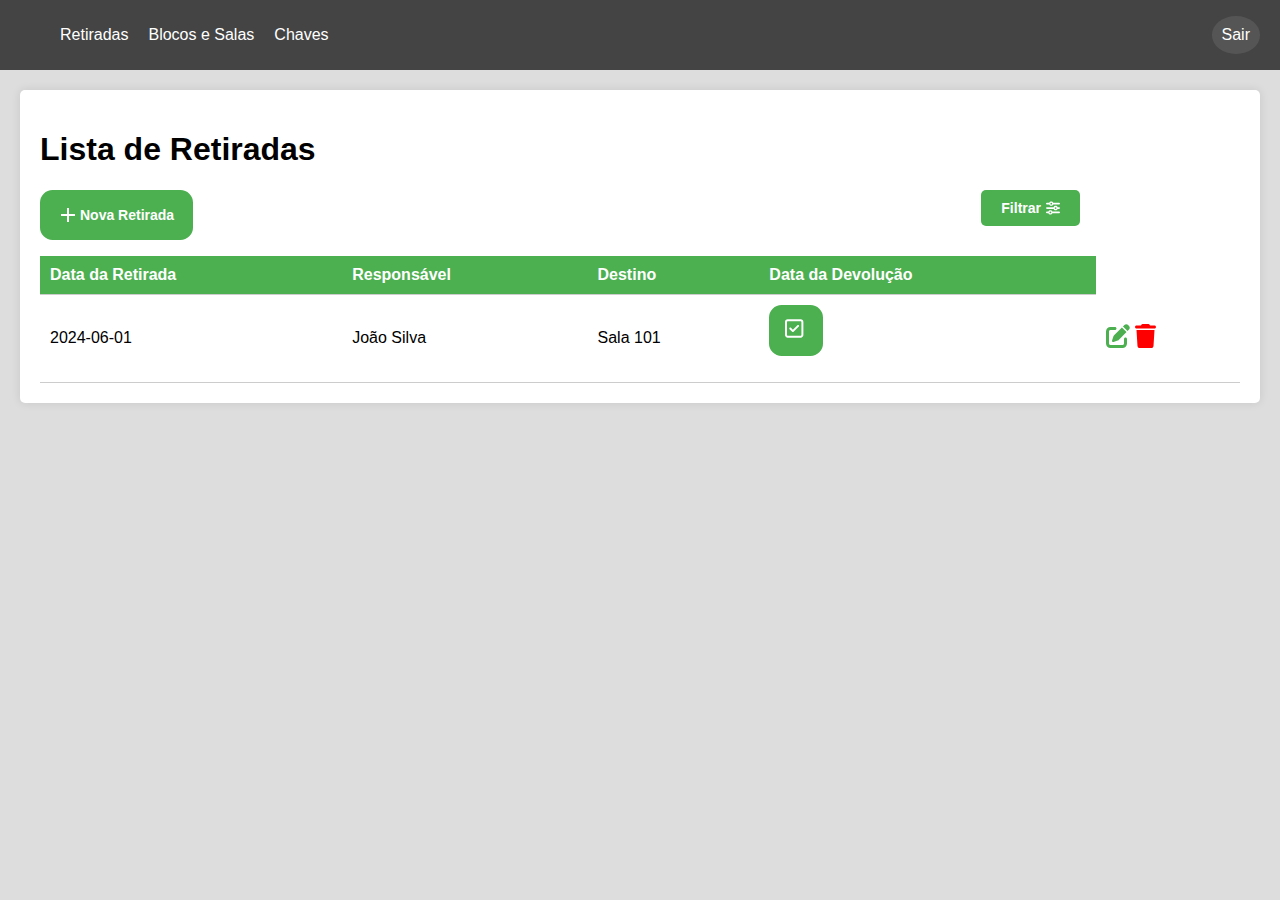
==== listaretiradas.html @ 1823c3ab "commit inicial" ====
<!DOCTYPE html>
<html lang="en">
<head>
    <meta charset="UTF-8">
    <meta name="viewport" content="width=device-width, initial-scale=1.0">
    <link rel="stylesheet" href="listaretiradas.css">
    <title>Lista de Retiradas</title>
</head>
<body>
    <nav>
        <ul>
            <li><a href="#">Retiradas</a></li>
            <li><a href="#">Blocos e Salas</a></li>
            <li><a href="#">Chaves</a></li>
        </ul>
        <div class="user-icon"><a href="#">Sair</a></div>
    </nav>

    <main>
        <section class="section-p">
            <h1>Lista de Retiradas</h1>

            <a href="#">
                <button>
                    <span>
                      <svg xmlns="http://www.w3.org/2000/svg" viewBox="0 0 24 24" width="24" height="24"><path fill="none" d="M0 0h24v24H0z"></path><path fill="currentColor" d="M11 11V5h2v6h6v2h-6v6h-2v-6H5v-2z"></path></svg>Nova Retirada
                    </span>
                </button>
            </a>
            <button class="btn-filtrar" onclick="abrirFiltro()">
                Filtrar
                <svg xmlns="http://www.w3.org/2000/svg" height="1em" viewBox="0 0 512 512">
                    <path d="M0 416c0 17.7 14.3 32 32 32l54.7 0c12.3 28.3 40.5 48 73.3 48s61-19.7 73.3-48L480 448c17.7 0 32-14.3 32-32s-14.3-32-32-32l-246.7 0c-12.3-28.3-40.5-48-73.3-48s-61 19.7-73.3 48L32 384c-17.7 0-32 14.3-32 32zm128 0a32 32 0 1 1 64 0 32 32 0 1 1 -64 0zM320 256a32 32 0 1 1 64 0 32 32 0 1 1 -64 0zm32-80c-32.8 0-61 19.7-73.3 48L32 224c-17.7 0-32 14.3-32 32s14.3 32 32 32l246.7 0c12.3 28.3 40.5 48 73.3 48s61-19.7 73.3-48l54.7 0c17.7 0 32-14.3 32-32s-14.3-32-32-32l-54.7 0c-12.3-28.3-40.5-48-73.3-48zM192 128a32 32 0 1 1 0-64 32 32 0 1 1 0 64zm73.3-64C253 35.7 224.8 16 192 16s-61 19.7-73.3 48L32 64C14.3 64 0 78.3 0 96s14.3 32 32 32l86.7 0c12.3 28.3 40.5 48 73.3 48s61-19.7 73.3-48L480 128c17.7 0 32-14.3 32-32s-14.3-32-32-32L265.3 64z"/>
                </svg>
            </button>
            <table>
                <thead>
                    <tr>
                        <th>Data da Retirada</th>
                        <th>Responsável</th>
                        <th>Destino</th>
                        <th>Data da Devolução</th>
                    </tr>
                </thead>
                <tbody>
                    <!-- Exemplo de dados de retirada -->
                    <tr>
                        <td>2024-06-01</td>
                        <td>João Silva</td>
                        <td>Sala 101</td>
                        <td><button onclick="abrirModal()"><svg class="c-icon" xmlns="http://www.w3.org/2000/svg" height="1.5em" viewBox="0 0 448 512"><style>svg.c-icon{fill:#fff; cursor: pointer;}</style><path d="M64 80c-8.8 0-16 7.2-16 16V416c0 8.8 7.2 16 16 16H384c8.8 0 16-7.2 16-16V96c0-8.8-7.2-16-16-16H64zM0 96C0 60.7 28.7 32 64 32H384c35.3 0 64 28.7 64 64V416c0 35.3-28.7 64-64 64H64c-35.3 0-64-28.7-64-64V96zM337 209L209 337c-9.4 9.4-24.6 9.4-33.9 0l-64-64c-9.4-9.4-9.4-24.6 0-33.9s24.6-9.4 33.9 0l47 47L303 175c9.4-9.4 24.6-9.4 33.9 0s9.4 24.6 0 33.9z"/></svg></button></td>
                        <td>
                            <a href="#"><svg class="edit-icon" xmlns="http://www.w3.org/2000/svg" height="1.5em" viewBox="0 0 512 512"><style>svg.edit-icon{fill:#4caf50}</style><path d="M471.6 21.7c-21.9-21.9-57.3-21.9-79.2 0L362.3 51.7l97.9 97.9 30.1-30.1c21.9-21.9 21.9-57.3 0-79.2L471.6 21.7zm-299.2 220c-6.1 6.1-10.8 13.6-13.5 21.9l-29.6 88.8c-2.9 8.6-.6 18.1 5.8 24.6s15.9 8.7 24.6 5.8l88.8-29.6c8.2-2.7 15.7-7.4 21.9-13.5L437.7 172.3 339.7 74.3 172.4 241.7zM96 64C43 64 0 107 0 160V416c0 53 43 96 96 96H352c53 0 96-43 96-96V320c0-17.7-14.3-32-32-32s-32 14.3-32 32v96c0 17.7-14.3 32-32 32H96c-17.7 0-32-14.3-32-32V160c0-17.7 14.3-32 32-32h96c17.7 0 32-14.3 32-32s-14.3-32-32-32H96z"/></svg></a>
                            <a href="#">
                                <svg xmlns="http://www.w3.org/2000/svg" height="1.5em" viewBox="0 0 448 512"><style>svg{fill:red}</style><path d="M135.2 17.7L128 32H32C14.3 32 0 46.3 0 64S14.3 96 32 96H416c17.7 0 32-14.3 32-32s-14.3-32-32-32H320l-7.2-14.3C307.4 6.8 296.3 0 284.2 0H163.8c-12.1 0-23.2 6.8-28.6 17.7zM416 128H32L53.2 467c1.6 25.3 22.6 45 47.9 45H346.9c25.3 0 46.3-19.7 47.9-45L416 128z"/></svg>
                            </a>
                        </td>
                    </tr>
                </tbody>
            </table>
        </section>
        <dialog id="filtrar">
            <h3>Filtrar</h3>
            <form action="#" method="post">
                <label for="filtrarResponsavel" style="font-family: 'Times New Roman', Times, serif; margin-bottom: 0.3rem;">Informe o nome da pessoa que deseja buscar</label>
                <br>
                <input type="text" name="filtrarResponsavel" id="filtrarResponsavel">
                <button type="submit" style="font-weight: bold; color: #fff;">Pesquisar</button>
            </form>
        </dialog>
    </main>

    <dialog id="confirmar">
        <h3>Confirmação</h3>
        <p>Você tem certeza que deseja concluir a retirada?</p>
        <button id="btnConcluir" onclick="fechaModal()"><a href="#" style="font-weight: bold; color: #fff;">Confirmar</a></button>
        <button id="btnCancelar" onclick="fechaModal()" style="float: right; font-weight: bold; color: #fff;">Cancelar</button>
    </dialog>

    <script>
        function abrirModal() {
            document.getElementById('confirmar').showModal();
        }

        function fechaModal() {
            document.getElementById('confirmar').close();
        }

        function abrirFiltro() {
            document.getElementById('filtrar').showModal();
        }
    </script>
</body>
</html>
---- listaretiradas.css ----
body {
    font-family: Arial, sans-serif;
    background-color: #ddd;
    margin: 0;
    padding: 0;
}

nav {
    background-color: #444;
    color: #fff;
    display: flex;
    justify-content: space-between;
    align-items: center;
    padding: 10px 20px;
}

nav ul {
    list-style: none;
    display: flex;
}

nav ul li {
    margin-right: 20px;
}

nav a {
    text-decoration: none;
    color: #fff;
}

.user-icon {
    padding: 10px;
    background-color: #555;
    border-radius: 50%;
    cursor: pointer;
}

main {
    padding: 20px;
}

.section-p {
    background-color: #fff;
    padding: 20px;
    border-radius: 5px;
    box-shadow: 0 0 10px rgba(0, 0, 0, 0.1);
}

table {
    width: 100%;
    border-collapse: collapse;
}

table th, table td {
    padding: 10px;
    text-align: left;
    border-bottom: 1px solid #ccc;
}

table th {
    background-color: #4CAF50;
    color: #fff;
}

table tr:nth-child(even) {
    background-color: #f3f3f3;
}

button {
    border: 2px solid #4CAF50;
    background-color: #4CAF50;
    border-radius: 0.9em;
    padding: 0.8em 1.2em 0.8em 1em;
    transition: all ease-in-out 0.2s;
    font-size: 14px;
    margin-bottom: 1rem;
}

button span {
    display: flex;
    justify-content: center;
    align-items: center;
    color: #fff;
    font-weight: 600;
}

button:hover {
    background-color: #409743;
    cursor: pointer;
}

dialog::backdrop {
    background-color: rgba(0, 0, 0, 0.5);
}

dialog {
    border: none;
    border-radius: 0.5rem;
    box-shadow: 0 0 1em rgba(0, 0, 0, 0.3);
}

#btnConcluir {
    font-weight: bold;
    border: none;
    color: #fff;
    padding: 10px 20px;
    border-radius: 5px;
    text-decoration: none;
    display: inline-block;
}

#btnCancelar {
    background-color: #d50000;
    border: 1px solid #d50000;
    font-weight: bold;
    color: #fff;
    padding: 10px 20px;
    border-radius: 5px;
    text-decoration: none;
    display: inline-block;
}
.btn-filtrar {
    background-color: #4CAF50;
    color: #fff;
    font-weight: bold;
    text-align: center;
    float: right;
    margin-right: 10rem;
    border: none;
    padding: 10px 20px;
    border-radius: 5px;
    display: flex;
    align-items: center;
    gap: 5px; /* Espaço entre o texto e o ícone */
}

.btn-filtrar svg {
    fill: #fff; /* Cor do ícone */
}

.btn-filtrar:hover {
    background-color: #409743; /* Cor de fundo ao passar o mouse */
    cursor: pointer;
}
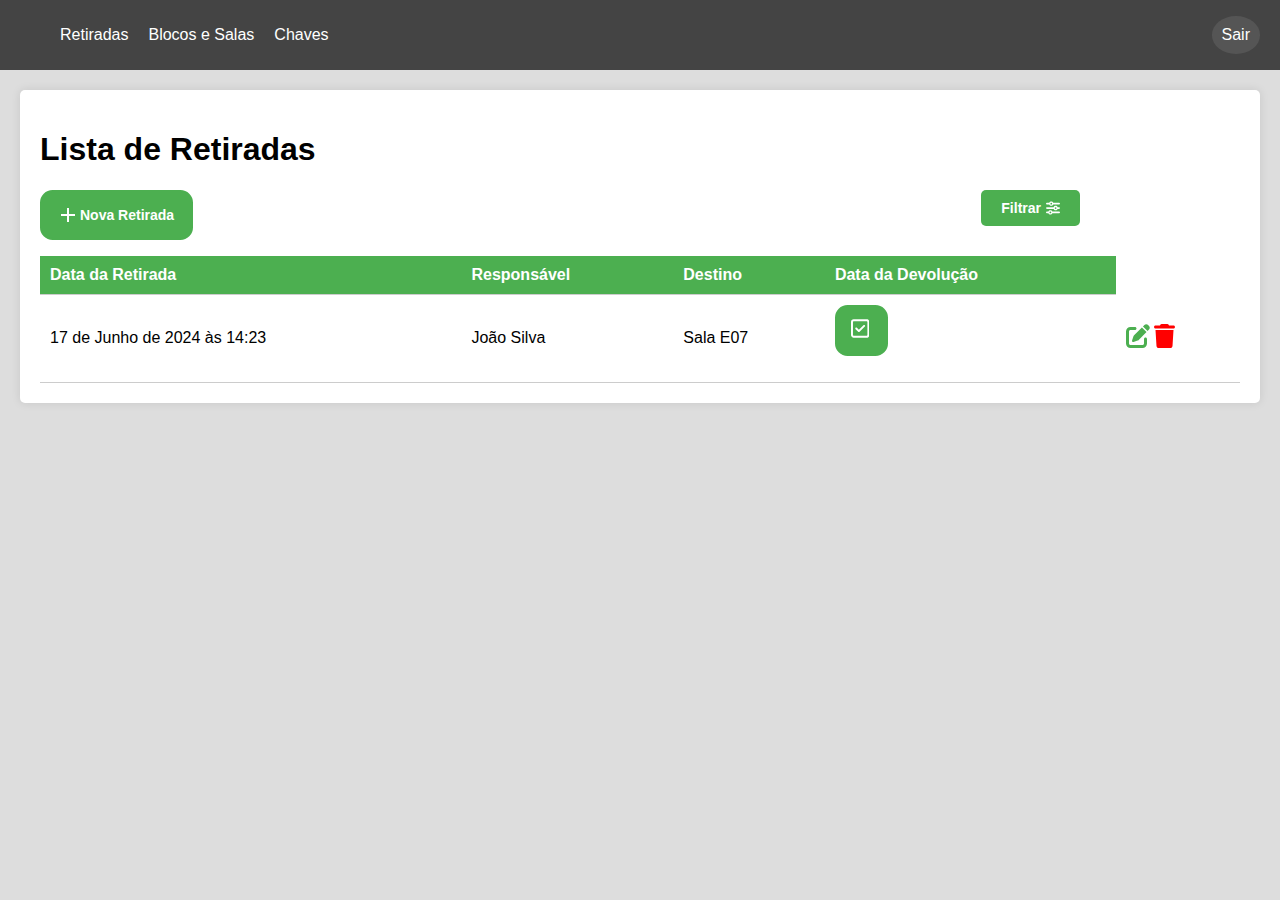
==== commit 748a1b77: "Módulo de adicionar retirada" ====
--- a/listaretiradas.html
+++ b/listaretiradas.html
@@ -9,7 +9,7 @@
 <body>
     <nav>
         <ul>
-            <li><a href="#">Retiradas</a></li>
+            <li><a href="listaretiradas.html">Retiradas</a></li>
             <li><a href="#">Blocos e Salas</a></li>
             <li><a href="#">Chaves</a></li>
         </ul>
@@ -20,10 +20,10 @@
         <section class="section-p">
             <h1>Lista de Retiradas</h1>
 
-            <a href="#">
+            <a href="novaretirada.html">
                 <button>
                     <span>
-                      <svg xmlns="http://www.w3.org/2000/svg" viewBox="0 0 24 24" width="24" height="24"><path fill="none" d="M0 0h24v24H0z"></path><path fill="currentColor" d="M11 11V5h2v6h6v2h-6v6h-2v-6H5v-2z"></path></svg>Nova Retirada
+                        <svg xmlns="http://www.w3.org/2000/svg" viewBox="0 0 24 24" width="24" height="24"><path fill="none" d="M0 0h24v24H0z"></path><path fill="currentColor" d="M11 11V5h2v6h6v2h-6v6h-2v-6H5v-2z"></path></svg>Nova Retirada
                     </span>
                 </button>
             </a>
@@ -45,9 +45,9 @@
                 <tbody>
                     <!-- Exemplo de dados de retirada -->
                     <tr>
-                        <td>2024-06-01</td>
+                        <td>17 de Junho de 2024 às 14:23</td>
                         <td>João Silva</td>
-                        <td>Sala 101</td>
+                        <td>Sala E07</td>
                         <td><button onclick="abrirModal()"><svg class="c-icon" xmlns="http://www.w3.org/2000/svg" height="1.5em" viewBox="0 0 448 512"><style>svg.c-icon{fill:#fff; cursor: pointer;}</style><path d="M64 80c-8.8 0-16 7.2-16 16V416c0 8.8 7.2 16 16 16H384c8.8 0 16-7.2 16-16V96c0-8.8-7.2-16-16-16H64zM0 96C0 60.7 28.7 32 64 32H384c35.3 0 64 28.7 64 64V416c0 35.3-28.7 64-64 64H64c-35.3 0-64-28.7-64-64V96zM337 209L209 337c-9.4 9.4-24.6 9.4-33.9 0l-64-64c-9.4-9.4-9.4-24.6 0-33.9s24.6-9.4 33.9 0l47 47L303 175c9.4-9.4 24.6-9.4 33.9 0s9.4 24.6 0 33.9z"/></svg></button></td>
                         <td>
                             <a href="#"><svg class="edit-icon" xmlns="http://www.w3.org/2000/svg" height="1.5em" viewBox="0 0 512 512"><style>svg.edit-icon{fill:#4caf50}</style><path d="M471.6 21.7c-21.9-21.9-57.3-21.9-79.2 0L362.3 51.7l97.9 97.9 30.1-30.1c21.9-21.9 21.9-57.3 0-79.2L471.6 21.7zm-299.2 220c-6.1 6.1-10.8 13.6-13.5 21.9l-29.6 88.8c-2.9 8.6-.6 18.1 5.8 24.6s15.9 8.7 24.6 5.8l88.8-29.6c8.2-2.7 15.7-7.4 21.9-13.5L437.7 172.3 339.7 74.3 172.4 241.7zM96 64C43 64 0 107 0 160V416c0 53 43 96 96 96H352c53 0 96-43 96-96V320c0-17.7-14.3-32-32-32s-32 14.3-32 32v96c0 17.7-14.3 32-32 32H96c-17.7 0-32-14.3-32-32V160c0-17.7 14.3-32 32-32h96c17.7 0 32-14.3 32-32s-14.3-32-32-32H96z"/></svg></a>
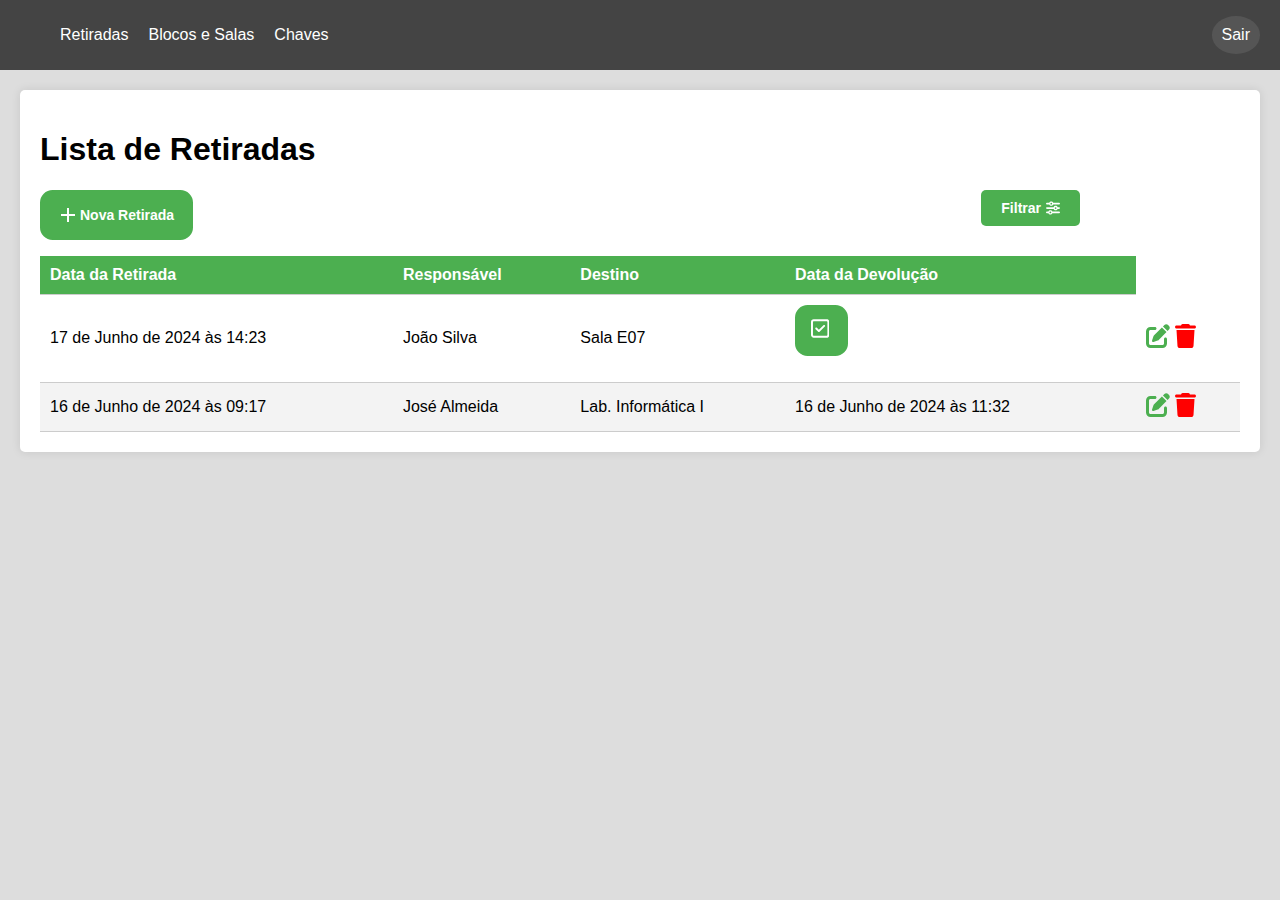
==== commit 206349f7: "Adicionar blocos, salas e chaves" ====
--- a/listaretiradas.html
+++ b/listaretiradas.html
@@ -10,8 +10,8 @@
     <nav>
         <ul>
             <li><a href="listaretiradas.html">Retiradas</a></li>
-            <li><a href="#">Blocos e Salas</a></li>
-            <li><a href="#">Chaves</a></li>
+            <li><a href="salaseblocos.html">Blocos e Salas</a></li>
+            <li><a href="novachave.html">Chaves</a></li>
         </ul>
         <div class="user-icon"><a href="#">Sair</a></div>
     </nav>
@@ -56,6 +56,18 @@
                             </a>
                         </td>
                     </tr>
+                    <tr>
+                        <td>16 de Junho de 2024 às 09:17</td>
+                        <td>José Almeida</td>
+                        <td>Lab. Informática I</td>
+                        <td>16 de Junho de 2024 às 11:32</td>
+                        <td>
+                            <a href="#"><svg class="edit-icon" xmlns="http://www.w3.org/2000/svg" height="1.5em" viewBox="0 0 512 512"><style>svg.edit-icon{fill:#4caf50}</style><path d="M471.6 21.7c-21.9-21.9-57.3-21.9-79.2 0L362.3 51.7l97.9 97.9 30.1-30.1c21.9-21.9 21.9-57.3 0-79.2L471.6 21.7zm-299.2 220c-6.1 6.1-10.8 13.6-13.5 21.9l-29.6 88.8c-2.9 8.6-.6 18.1 5.8 24.6s15.9 8.7 24.6 5.8l88.8-29.6c8.2-2.7 15.7-7.4 21.9-13.5L437.7 172.3 339.7 74.3 172.4 241.7zM96 64C43 64 0 107 0 160V416c0 53 43 96 96 96H352c53 0 96-43 96-96V320c0-17.7-14.3-32-32-32s-32 14.3-32 32v96c0 17.7-14.3 32-32 32H96c-17.7 0-32-14.3-32-32V160c0-17.7 14.3-32 32-32h96c17.7 0 32-14.3 32-32s-14.3-32-32-32H96z"/></svg></a>
+                            <a href="#">
+                                <svg xmlns="http://www.w3.org/2000/svg" height="1.5em" viewBox="0 0 448 512"><style>svg{fill:red}</style><path d="M135.2 17.7L128 32H32C14.3 32 0 46.3 0 64S14.3 96 32 96H416c17.7 0 32-14.3 32-32s-14.3-32-32-32H320l-7.2-14.3C307.4 6.8 296.3 0 284.2 0H163.8c-12.1 0-23.2 6.8-28.6 17.7zM416 128H32L53.2 467c1.6 25.3 22.6 45 47.9 45H346.9c25.3 0 46.3-19.7 47.9-45L416 128z"/></svg>
+                            </a>
+                        </td>
+                    </tr>
                 </tbody>
             </table>
         </section>
